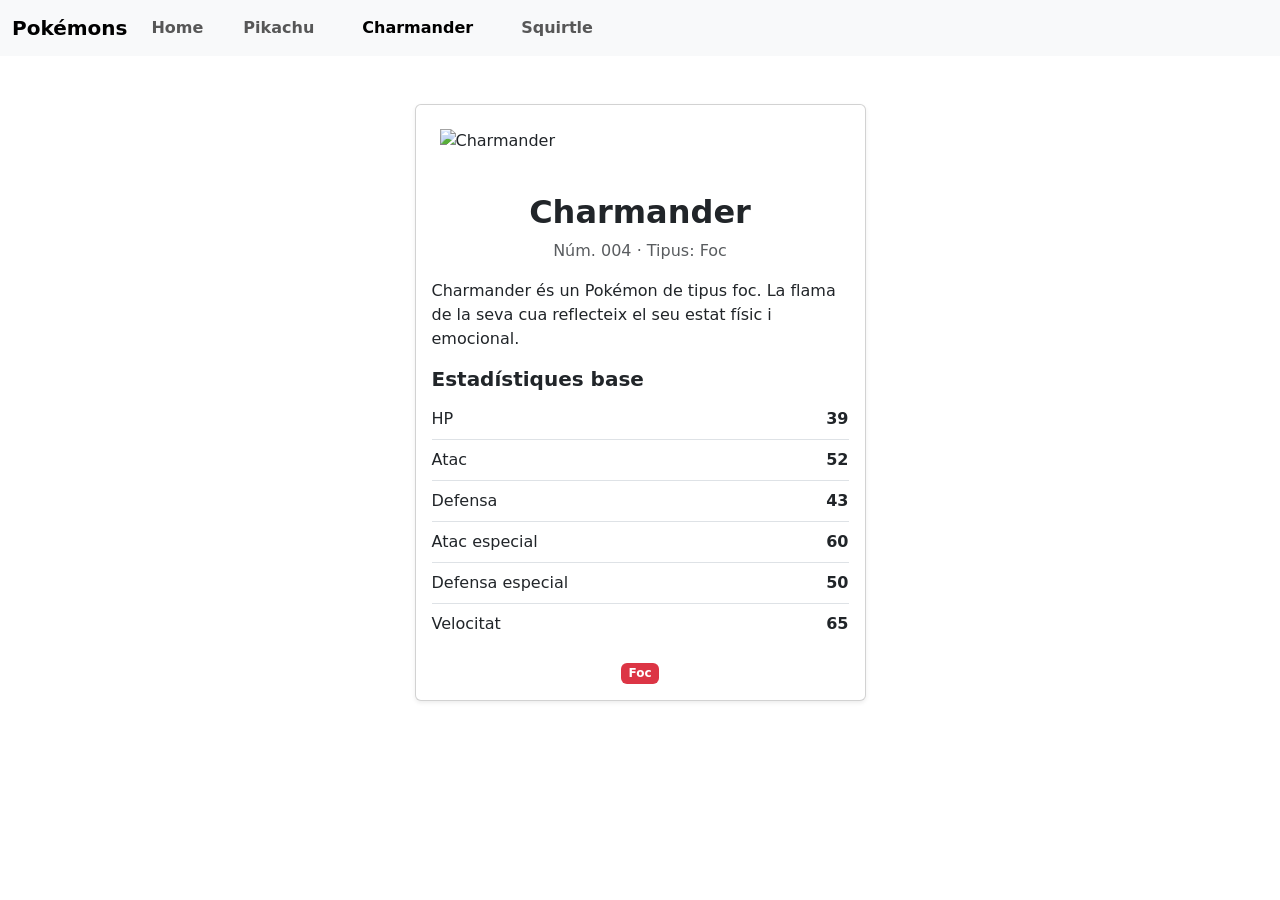
==== pagines/Charmander.html @ 83f08b2d "He afegit NAVBAR, CARROUSEL I CARDS. Però encara he de fer-hi canvis." ====
<!doctype html>
<html lang="ca">
<head>
  <meta charset="utf-8">
  <meta name="viewport" content="width=device-width, initial-scale=1">
  <title>Charmander - Pokémons</title>

  <link href="https://cdn.jsdelivr.net/npm/bootstrap@5.3.8/dist/css/bootstrap.min.css" rel="stylesheet">
</head>
<body>

<nav class="navbar navbar-expand-lg bg-body-tertiary">
  <div class="container-fluid">
    <a class="navbar-brand fw-bold" href="../index.html">Pokémons</a>

    <button class="navbar-toggler" type="button"
      data-bs-toggle="collapse" data-bs-target="#navbarNav"
      aria-controls="navbarNav" aria-expanded="false"
      aria-label="Toggle navigation">
      <span class="navbar-toggler-icon"></span>
    </button>

    <div class="collapse navbar-collapse" id="navbarNav">
      <ul class="navbar-nav gap-3 fw-bold">
        <li class="nav-item">
          <a class="nav-link" href="../index.html">Home</a>
        </li>
        <li class="nav-item">
          <a class="nav-link rounded px-3" href="../pagines/Pikachu.html">Pikachu</a>
        </li>
        <li class="nav-item">
          <a class="nav-link active rounded px-3" aria-current="page"
             href="/pagines/Charmander.html">Charmander</a>
        </li>
        <li class="nav-item">
          <a class="nav-link rounded px-3" href="../pagines/Squirtle.html">Squirtle</a>
        </li>
      </ul>
    </div>
  </div>
</nav>

<div class="container my-5">
  <div class="row justify-content-center">
    <div class="col-md-6 col-lg-5">
      <div class="card shadow-sm">
        <img
          src="https://raw.githubusercontent.com/PokeAPI/sprites/master/sprites/pokemon/other/official-artwork/4.png"
          class="card-img-top p-4"
          alt="Charmander"
          style="max-height: 320px; object-fit: contain;">

        <div class="card-body">
          <h2 class="card-title text-center fw-bold">Charmander</h2>
          <p class="text-center text-muted">Núm. 004 · Tipus: Foc</p>

          <p class="card-text">
            Charmander és un Pokémon de tipus foc. La flama de la seva
            cua reflecteix el seu estat físic i emocional.
          </p>

          <h5 class="fw-bold">Estadístiques base</h5>

          <div class="d-flex justify-content-between border-bottom py-2">
            <span>HP</span><strong>39</strong>
          </div>
          <div class="d-flex justify-content-between border-bottom py-2">
            <span>Atac</span><strong>52</strong>
          </div>
          <div class="d-flex justify-content-between border-bottom py-2">
            <span>Defensa</span><strong>43</strong>
          </div>
          <div class="d-flex justify-content-between border-bottom py-2">
            <span>Atac especial</span><strong>60</strong>
          </div>
          <div class="d-flex justify-content-between border-bottom py-2">
            <span>Defensa especial</span><strong>50</strong>
          </div>
          <div class="d-flex justify-content-between py-2">
            <span>Velocitat</span><strong>65</strong>
          </div>

          <div class="text-center mt-3">
            <span class="badge text-bg-danger">Foc</span>
          </div>
        </div>
      </div>
    </div>
  </div>
</div>

<style>
  .navbar .nav-link:hover {
    background-color: #cff4fc;
  }
</style>

<script src="https://cdn.jsdelivr.net/npm/bootstrap@5.3.8/dist/js/bootstrap.bundle.min.js"></script>
</body>
</html>
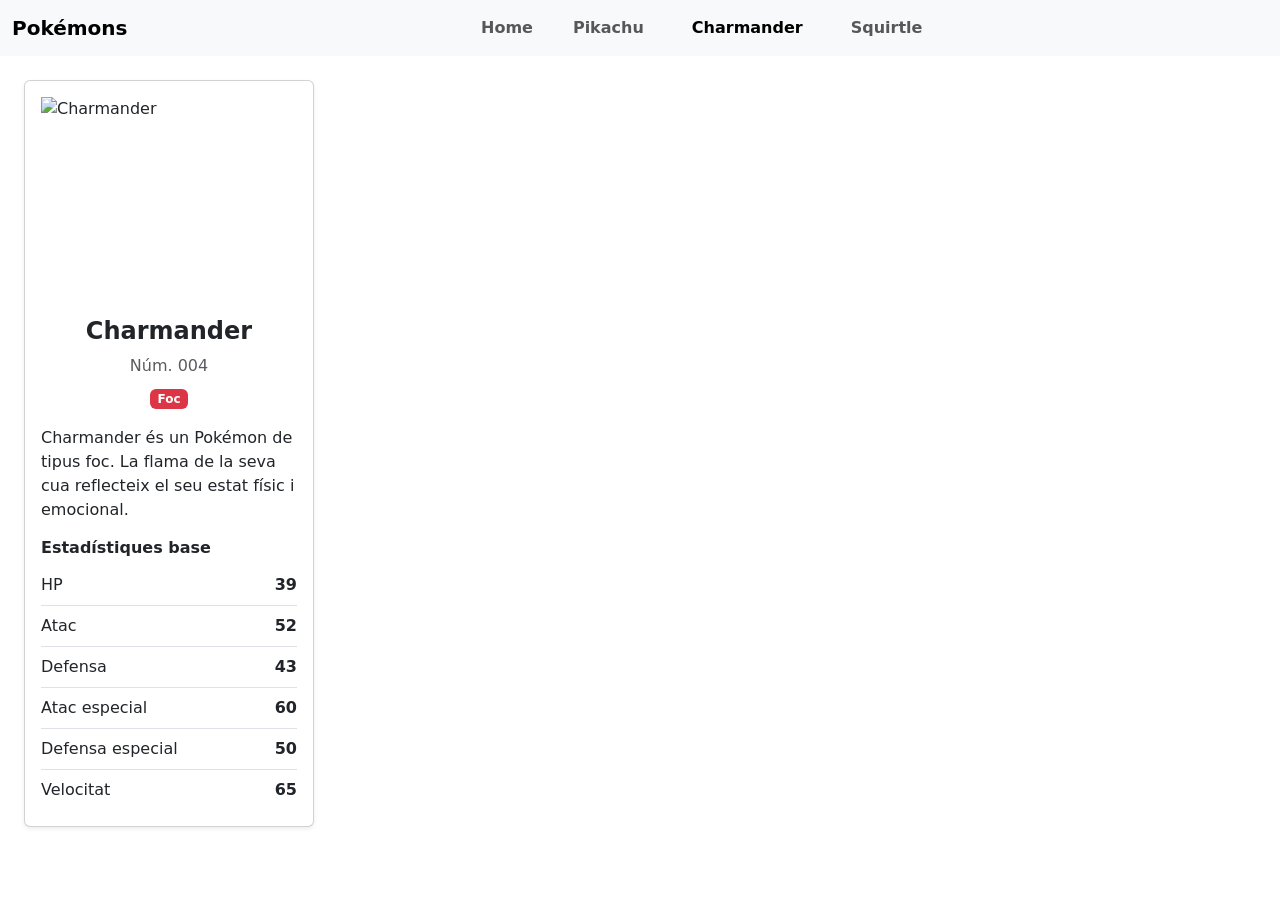
==== commit b43dd64d: "Actualitzaciónes" ====
--- a/pagines/Charmander.html
+++ b/pagines/Charmander.html
@@ -7,10 +7,16 @@
   <title>Charmander - Pokémons</title>
 
   <link href="https://cdn.jsdelivr.net/npm/bootstrap@5.3.8/dist/css/bootstrap.min.css" rel="stylesheet">
+
+  <style>
+    .navbar .nav-link:hover {
+      background-color: #cff4fc;
+    }
+  </style>
 </head>
 <body>
 
-<nav class="navbar navbar-expand-lg bg-body-tertiary">
+<nav class="navbar navbar-expand-lg bg-body-tertiary mx-auto">
   <div class="container-fluid">
     <a class="navbar-brand fw-bold" href="../index.html">Pokémons</a>
 
@@ -21,81 +27,67 @@
       <span class="navbar-toggler-icon"></span>
     </button>
 
-    <div class="collapse navbar-collapse" id="navbarNav">
-      <ul class="navbar-nav gap-3 fw-bold">
+    <div class="collapse navbar-collapse justify-content-center" id="navbarNav">
+      <ul class="navbar-nav gap-3 fw-bold mx-auto">
         <li class="nav-item">
           <a class="nav-link" href="../index.html">Home</a>
         </li>
         <li class="nav-item">
-          <a class="nav-link rounded px-3" href="../pagines/Pikachu.html">Pikachu</a>
+          <a class="nav-link rounded px-3" href="Pikachu.html">Pikachu</a>
         </li>
         <li class="nav-item">
-          <a class="nav-link active rounded px-3" aria-current="page"
-             href="/pagines/Charmander.html">Charmander</a>
+          <a class="nav-link active rounded px-3" aria-current="page" href="Charmander.html">Charmander</a>
         </li>
         <li class="nav-item">
-          <a class="nav-link rounded px-3" href="../pagines/Squirtle.html">Squirtle</a>
+          <a class="nav-link rounded px-3" href="Squirtle.html">Squirtle</a>
         </li>
       </ul>
     </div>
   </div>
 </nav>
 
-<div class="container my-5">
-  <div class="row justify-content-center">
-    <div class="col-md-6 col-lg-5">
+<div class="container-fluid my-4 px-3 px-md-4">
+  <div class="row">
+    <div class="col-12 col-sm-8 col-md-5 col-lg-4 col-xl-3">
       <div class="card shadow-sm">
         <img
           src="https://raw.githubusercontent.com/PokeAPI/sprites/master/sprites/pokemon/other/official-artwork/4.png"
-          class="card-img-top p-4"
+          class="card-img-top p-3"
           alt="Charmander"
-          style="max-height: 320px; object-fit: contain;">
+          style="height: 220px; object-fit: contain;">
 
         <div class="card-body">
-          <h2 class="card-title text-center fw-bold">Charmander</h2>
-          <p class="text-center text-muted">Núm. 004 · Tipus: Foc</p>
+          <h4 class="card-title text-center fw-bold">Charmander</h4>
+          <p class="text-center text-muted mb-2">Núm. 004</p>
+
+          <div class="text-center mb-3">
+            <span class="badge text-bg-danger">Foc</span>
+          </div>
 
           <p class="card-text">
             Charmander és un Pokémon de tipus foc. La flama de la seva
             cua reflecteix el seu estat físic i emocional.
           </p>
 
-          <h5 class="fw-bold">Estadístiques base</h5>
+          <h6 class="fw-bold">Estadístiques base</h6>
 
-          <div class="d-flex justify-content-between border-bottom py-2">
-            <span>HP</span><strong>39</strong>
-          </div>
-          <div class="d-flex justify-content-between border-bottom py-2">
-            <span>Atac</span><strong>52</strong>
-          </div>
-          <div class="d-flex justify-content-between border-bottom py-2">
-            <span>Defensa</span><strong>43</strong>
-          </div>
-          <div class="d-flex justify-content-between border-bottom py-2">
-            <span>Atac especial</span><strong>60</strong>
-          </div>
-          <div class="d-flex justify-content-between border-bottom py-2">
-            <span>Defensa especial</span><strong>50</strong>
-          </div>
-          <div class="d-flex justify-content-between py-2">
-            <span>Velocitat</span><strong>65</strong>
-          </div>
-
-          <div class="text-center mt-3">
-            <span class="badge text-bg-danger">Foc</span>
-          </div>
+          <ul class="list-group list-group-flush">
+            <li class="list-group-item d-flex justify-content-between px-0">HP <strong>39</strong></li>
+            <li class="list-group-item d-flex justify-content-between px-0">Atac <strong>52</strong></li>
+            <li class="list-group-item d-flex justify-content-between px-0">Defensa <strong>43</strong></li>
+            <li class="list-group-item d-flex justify-content-between px-0">Atac especial <strong>60</strong></li>
+            <li class="list-group-item d-flex justify-content-between px-0">Defensa especial <strong>50</strong></li>
+            <li class="list-group-item d-flex justify-content-between px-0">Velocitat <strong>65</strong></li>
+          </ul>
         </div>
       </div>
+    </div>
+
+    <div class="col-12 col-md-7 col-lg-8 col-xl-9">
     </div>
   </div>
 </div>
 
-<style>
-  .navbar .nav-link:hover {
-    background-color: #cff4fc;
-  }
-</style>
-
 <script src="https://cdn.jsdelivr.net/npm/bootstrap@5.3.8/dist/js/bootstrap.bundle.min.js"></script>
 </body>
 </html>
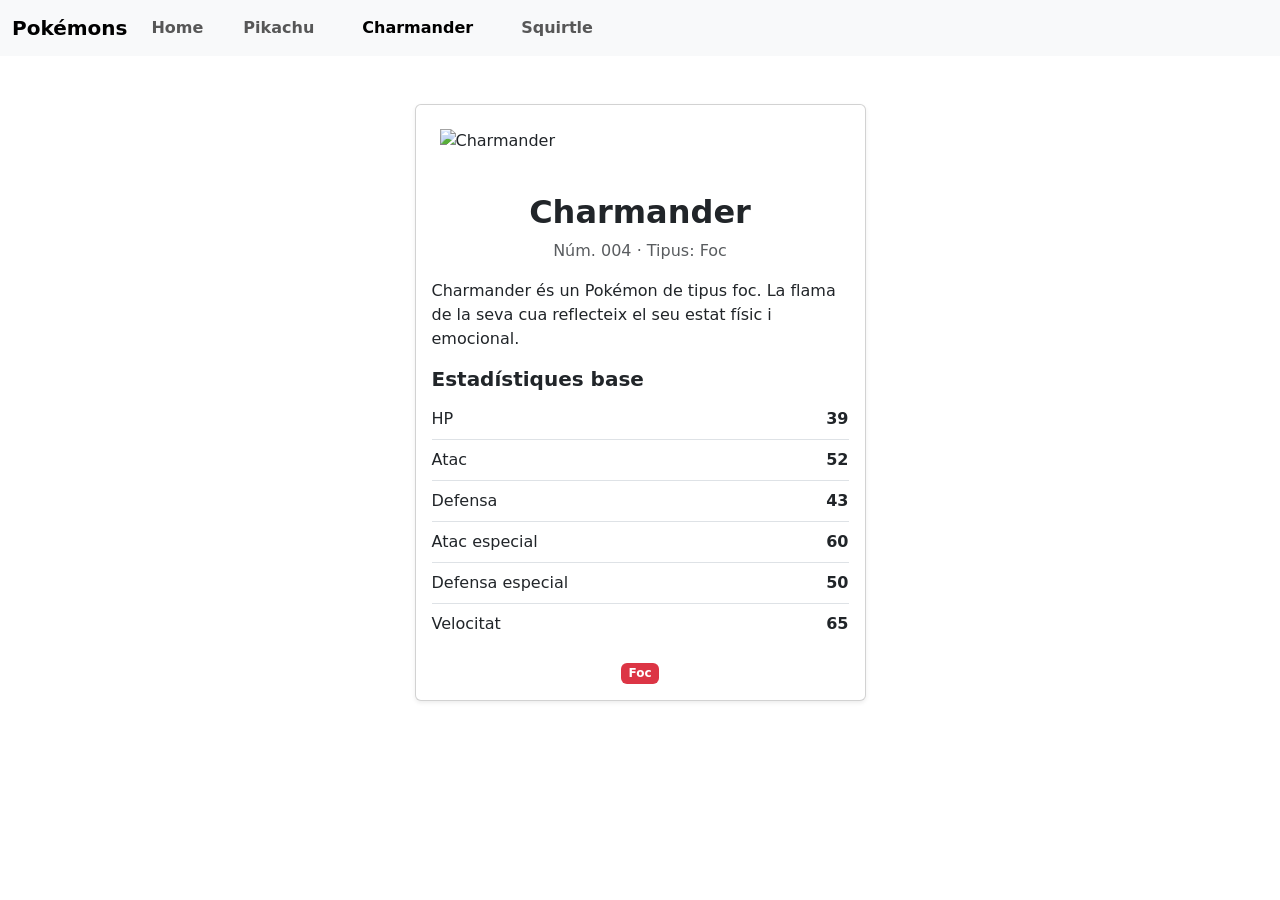
==== commit 726f62de: "Actualizacions + Formulari inical" ====
--- a/pagines/Charmander.html
+++ b/pagines/Charmander.html
@@ -1,4 +1,3 @@
-
 <!doctype html>
 <html lang="ca">
 <head>
@@ -7,16 +6,10 @@
   <title>Charmander - Pokémons</title>
 
   <link href="https://cdn.jsdelivr.net/npm/bootstrap@5.3.8/dist/css/bootstrap.min.css" rel="stylesheet">
-
-  <style>
-    .navbar .nav-link:hover {
-      background-color: #cff4fc;
-    }
-  </style>
 </head>
 <body>
 
-<nav class="navbar navbar-expand-lg bg-body-tertiary mx-auto">
+<nav class="navbar navbar-expand-lg bg-body-tertiary">
   <div class="container-fluid">
     <a class="navbar-brand fw-bold" href="../index.html">Pokémons</a>
 
@@ -27,67 +20,81 @@
       <span class="navbar-toggler-icon"></span>
     </button>
 
-    <div class="collapse navbar-collapse justify-content-center" id="navbarNav">
-      <ul class="navbar-nav gap-3 fw-bold mx-auto">
+    <div class="collapse navbar-collapse" id="navbarNav">
+      <ul class="navbar-nav gap-3 fw-bold">
         <li class="nav-item">
           <a class="nav-link" href="../index.html">Home</a>
         </li>
         <li class="nav-item">
-          <a class="nav-link rounded px-3" href="Pikachu.html">Pikachu</a>
+          <a class="nav-link rounded px-3" href="../pagines/Pikachu.html">Pikachu</a>
         </li>
         <li class="nav-item">
-          <a class="nav-link active rounded px-3" aria-current="page" href="Charmander.html">Charmander</a>
+          <a class="nav-link active rounded px-3" aria-current="page"
+             href="/pagines/Charmander.html">Charmander</a>
         </li>
         <li class="nav-item">
-          <a class="nav-link rounded px-3" href="Squirtle.html">Squirtle</a>
+          <a class="nav-link rounded px-3" href="../pagines/Squirtle.html">Squirtle</a>
         </li>
       </ul>
     </div>
   </div>
 </nav>
 
-<div class="container-fluid my-4 px-3 px-md-4">
-  <div class="row">
-    <div class="col-12 col-sm-8 col-md-5 col-lg-4 col-xl-3">
+<div class="container my-5">
+  <div class="row justify-content-center">
+    <div class="col-md-6 col-lg-5">
       <div class="card shadow-sm">
         <img
           src="https://raw.githubusercontent.com/PokeAPI/sprites/master/sprites/pokemon/other/official-artwork/4.png"
-          class="card-img-top p-3"
+          class="card-img-top p-4"
           alt="Charmander"
-          style="height: 220px; object-fit: contain;">
+          style="max-height: 320px; object-fit: contain;">
 
         <div class="card-body">
-          <h4 class="card-title text-center fw-bold">Charmander</h4>
-          <p class="text-center text-muted mb-2">Núm. 004</p>
-
-          <div class="text-center mb-3">
-            <span class="badge text-bg-danger">Foc</span>
-          </div>
+          <h2 class="card-title text-center fw-bold">Charmander</h2>
+          <p class="text-center text-muted">Núm. 004 · Tipus: Foc</p>
 
           <p class="card-text">
             Charmander és un Pokémon de tipus foc. La flama de la seva
             cua reflecteix el seu estat físic i emocional.
           </p>
 
-          <h6 class="fw-bold">Estadístiques base</h6>
+          <h5 class="fw-bold">Estadístiques base</h5>
 
-          <ul class="list-group list-group-flush">
-            <li class="list-group-item d-flex justify-content-between px-0">HP <strong>39</strong></li>
-            <li class="list-group-item d-flex justify-content-between px-0">Atac <strong>52</strong></li>
-            <li class="list-group-item d-flex justify-content-between px-0">Defensa <strong>43</strong></li>
-            <li class="list-group-item d-flex justify-content-between px-0">Atac especial <strong>60</strong></li>
-            <li class="list-group-item d-flex justify-content-between px-0">Defensa especial <strong>50</strong></li>
-            <li class="list-group-item d-flex justify-content-between px-0">Velocitat <strong>65</strong></li>
-          </ul>
+          <div class="d-flex justify-content-between border-bottom py-2">
+            <span>HP</span><strong>39</strong>
+          </div>
+          <div class="d-flex justify-content-between border-bottom py-2">
+            <span>Atac</span><strong>52</strong>
+          </div>
+          <div class="d-flex justify-content-between border-bottom py-2">
+            <span>Defensa</span><strong>43</strong>
+          </div>
+          <div class="d-flex justify-content-between border-bottom py-2">
+            <span>Atac especial</span><strong>60</strong>
+          </div>
+          <div class="d-flex justify-content-between border-bottom py-2">
+            <span>Defensa especial</span><strong>50</strong>
+          </div>
+          <div class="d-flex justify-content-between py-2">
+            <span>Velocitat</span><strong>65</strong>
+          </div>
+
+          <div class="text-center mt-3">
+            <span class="badge text-bg-danger">Foc</span>
+          </div>
         </div>
       </div>
-    </div>
-
-    <div class="col-12 col-md-7 col-lg-8 col-xl-9">
     </div>
   </div>
 </div>
 
+<style>
+  .navbar .nav-link:hover {
+    background-color: #cff4fc;
+  }
+</style>
+
 <script src="https://cdn.jsdelivr.net/npm/bootstrap@5.3.8/dist/js/bootstrap.bundle.min.js"></script>
 </body>
-</html>
+</html>
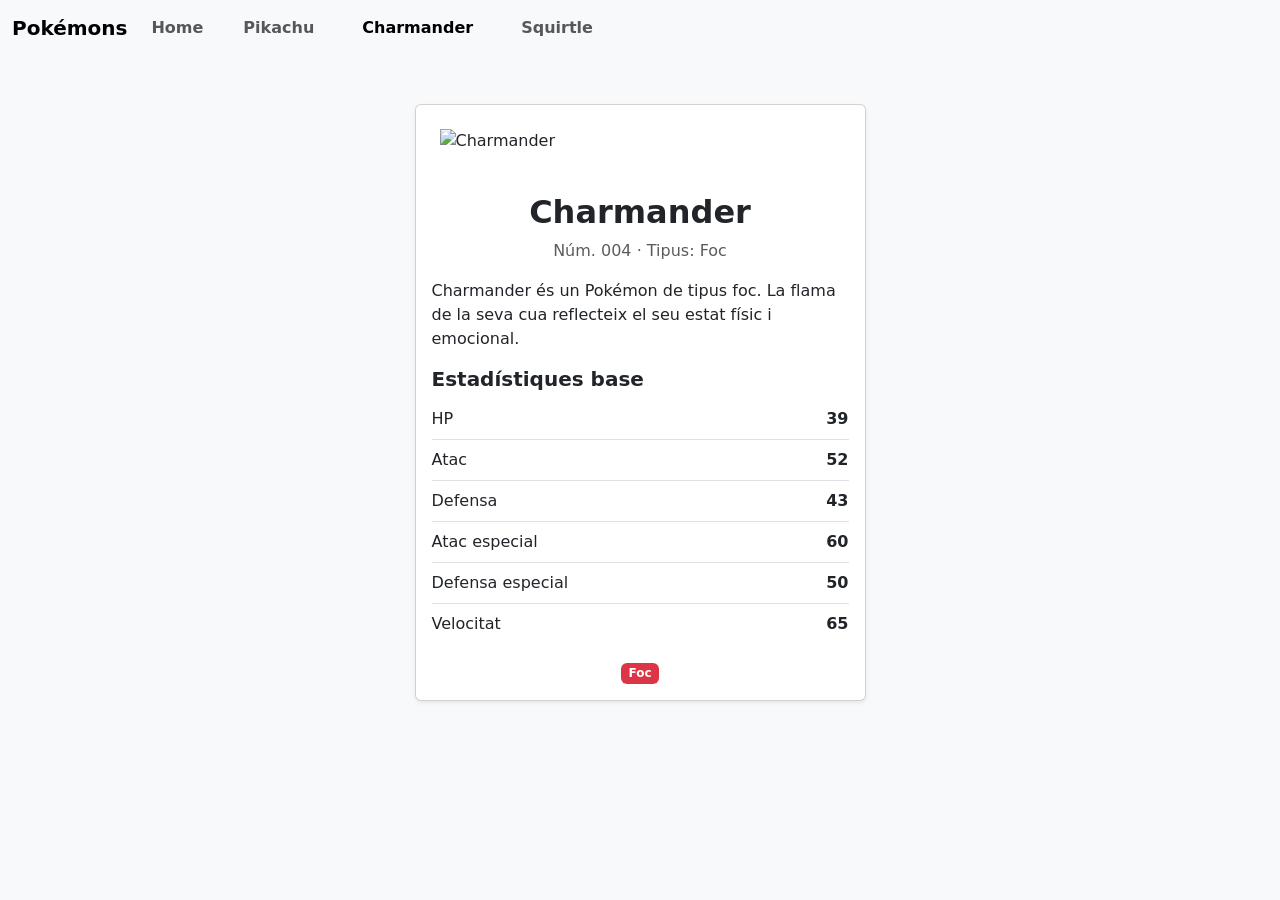
==== commit 15137865: "Actualització per treballar desde casa :3" ====
--- a/pagines/Charmander.html
+++ b/pagines/Charmander.html
@@ -1,100 +1,124 @@
 <!doctype html>
 <html lang="ca">
 <head>
-  <meta charset="utf-8">
-  <meta name="viewport" content="width=device-width, initial-scale=1">
-  <title>Charmander - Pokémons</title>
+    <meta charset="utf-8">
+    <meta name="viewport" content="width=device-width, initial-scale=1">
 
-  <link href="https://cdn.jsdelivr.net/npm/bootstrap@5.3.8/dist/css/bootstrap.min.css" rel="stylesheet">
+    <title>Charmander - Pokémons</title>
+
+    <link href="https://cdn.jsdelivr.net/npm/bootstrap@5.3.8/dist/css/bootstrap.min.css" rel="stylesheet">
+    <link rel="stylesheet" href="../Css/main.css">
 </head>
+
 <body>
 
 <nav class="navbar navbar-expand-lg bg-body-tertiary">
-  <div class="container-fluid">
-    <a class="navbar-brand fw-bold" href="../index.html">Pokémons</a>
 
-    <button class="navbar-toggler" type="button"
-      data-bs-toggle="collapse" data-bs-target="#navbarNav"
-      aria-controls="navbarNav" aria-expanded="false"
-      aria-label="Toggle navigation">
-      <span class="navbar-toggler-icon"></span>
-    </button>
+    <div class="container-fluid">
 
-    <div class="collapse navbar-collapse" id="navbarNav">
-      <ul class="navbar-nav gap-3 fw-bold">
-        <li class="nav-item">
-          <a class="nav-link" href="../index.html">Home</a>
-        </li>
-        <li class="nav-item">
-          <a class="nav-link rounded px-3" href="../pagines/Pikachu.html">Pikachu</a>
-        </li>
-        <li class="nav-item">
-          <a class="nav-link active rounded px-3" aria-current="page"
-             href="/pagines/Charmander.html">Charmander</a>
-        </li>
-        <li class="nav-item">
-          <a class="nav-link rounded px-3" href="../pagines/Squirtle.html">Squirtle</a>
-        </li>
-      </ul>
+        <a class="navbar-brand fw-bold" href="../index.html">Pokémons</a>
+
+        <button class="navbar-toggler" type="button"
+            data-bs-toggle="collapse"
+            data-bs-target="#navbarNav"
+            aria-controls="navbarNav"
+            aria-expanded="false"
+            aria-label="Toggle navigation">
+
+            <span class="navbar-toggler-icon"></span>
+
+        </button>
+
+        <div class="collapse navbar-collapse" id="navbarNav">
+
+            <ul class="navbar-nav gap-3 fw-bold">
+
+                <li class="nav-item">
+                    <a class="nav-link" href="../index.html">Home</a>
+                </li>
+
+                <li class="nav-item">
+                    <a class="nav-link rounded px-3" href="Pikachu.html">Pikachu</a>
+                </li>
+
+                <li class="nav-item">
+                    <a class="nav-link active rounded px-3" aria-current="page" href="Charmander.html">Charmander</a>
+                </li>
+
+                <li class="nav-item">
+                    <a class="nav-link rounded px-3" href="Squirtle.html">Squirtle</a>
+                </li>
+
+            </ul>
+
+        </div>
     </div>
-  </div>
 </nav>
 
+
+
 <div class="container my-5">
-  <div class="row justify-content-center">
-    <div class="col-md-6 col-lg-5">
-      <div class="card shadow-sm">
-        <img
-          src="https://raw.githubusercontent.com/PokeAPI/sprites/master/sprites/pokemon/other/official-artwork/4.png"
-          class="card-img-top p-4"
-          alt="Charmander"
-          style="max-height: 320px; object-fit: contain;">
 
-        <div class="card-body">
-          <h2 class="card-title text-center fw-bold">Charmander</h2>
-          <p class="text-center text-muted">Núm. 004 · Tipus: Foc</p>
+    <div class="row justify-content-center">
 
-          <p class="card-text">
-            Charmander és un Pokémon de tipus foc. La flama de la seva
-            cua reflecteix el seu estat físic i emocional.
-          </p>
+        <div class="col-md-6 col-lg-5">
 
-          <h5 class="fw-bold">Estadístiques base</h5>
+            <div class="card shadow-sm">
 
-          <div class="d-flex justify-content-between border-bottom py-2">
-            <span>HP</span><strong>39</strong>
-          </div>
-          <div class="d-flex justify-content-between border-bottom py-2">
-            <span>Atac</span><strong>52</strong>
-          </div>
-          <div class="d-flex justify-content-between border-bottom py-2">
-            <span>Defensa</span><strong>43</strong>
-          </div>
-          <div class="d-flex justify-content-between border-bottom py-2">
-            <span>Atac especial</span><strong>60</strong>
-          </div>
-          <div class="d-flex justify-content-between border-bottom py-2">
-            <span>Defensa especial</span><strong>50</strong>
-          </div>
-          <div class="d-flex justify-content-between py-2">
-            <span>Velocitat</span><strong>65</strong>
-          </div>
+                <img
+                    src="https://raw.githubusercontent.com/PokeAPI/sprites/master/sprites/pokemon/other/official-artwork/4.png"
+                    class="card-img-top p-4 pokemon-detail-img"
+                    alt="Charmander">
 
-          <div class="text-center mt-3">
-            <span class="badge text-bg-danger">Foc</span>
-          </div>
+                <div class="card-body">
+
+                    <h2 class="card-title text-center fw-bold">Charmander</h2>
+
+                    <p class="text-center text-muted">Núm. 004 · Tipus: Foc</p>
+
+                    <p class="card-text">
+                        Charmander és un Pokémon de tipus foc. La flama de la seva
+                        cua reflecteix el seu estat físic i emocional.
+                    </p>
+
+                    <h5 class="fw-bold">Estadístiques base</h5>
+
+                    <div class="d-flex justify-content-between border-bottom py-2">
+                        <span>HP</span><strong>39</strong>
+                    </div>
+
+                    <div class="d-flex justify-content-between border-bottom py-2">
+                        <span>Atac</span><strong>52</strong>
+                    </div>
+
+                    <div class="d-flex justify-content-between border-bottom py-2">
+                        <span>Defensa</span><strong>43</strong>
+                    </div>
+
+                    <div class="d-flex justify-content-between border-bottom py-2">
+                        <span>Atac especial</span><strong>60</strong>
+                    </div>
+
+                    <div class="d-flex justify-content-between border-bottom py-2">
+                        <span>Defensa especial</span><strong>50</strong>
+                    </div>
+
+                    <div class="d-flex justify-content-between py-2">
+                        <span>Velocitat</span><strong>65</strong>
+                    </div>
+
+                    <div class="text-center mt-3">
+                        <span class="badge text-bg-danger">Foc</span>
+                    </div>
+
+                </div>
+            </div>
         </div>
-      </div>
     </div>
-  </div>
 </div>
 
-<style>
-  .navbar .nav-link:hover {
-    background-color: #cff4fc;
-  }
-</style>
 
 <script src="https://cdn.jsdelivr.net/npm/bootstrap@5.3.8/dist/js/bootstrap.bundle.min.js"></script>
+
 </body>
-</html>+</html>
--- a/Css/main.css
+++ b/Css/main.css
@@ -0,0 +1,84 @@
+
+/* GENERAL */
+body {
+    background-color: #f8f9fa;
+}
+
+/* NAVBAR */
+.navbar .nav-link {
+    border-radius: 8px;
+    padding-left: 12px;
+    padding-right: 12px;
+}
+
+.navbar .nav-link:hover {
+    background-color: #cff4fc;
+}
+
+/* LOGIN IMAGE */
+.login-img {
+    max-height: 40px;
+    object-fit: contain;
+    border: 2px solid #ffc107;
+    border-radius: 9px;
+}
+
+/* HOMEPAGE CAROUSEL */
+.carousel img {
+    width: 100%;
+    height: 400px;
+    object-fit: cover;
+}
+
+/* HOMEPAGE DESCRIPTION */
+.pokemon-description {
+    background-color: #e0f7fa;
+}
+
+/* TOP 3 POKEMON */
+.pokemon-img {
+    height: 370px;
+    width: 100%;
+    object-fit: contain;
+}
+
+/* POKEMON DETAIL CARDS */
+.pokemon-detail-img {
+    max-height: 320px;
+    width: 100%;
+    object-fit: contain;
+}
+
+/* FOOTER */
+footer {
+    margin-top: 20px;
+}
+
+/* SMALL SCREENS */
+@media (max-width: 576px) {
+    .carousel img {
+        height: 220px;
+    }
+
+    .pokemon-img {
+        height: 280px;
+    }
+}
+
+
+/* FORM PAGE */
+.form-page {
+    background-color: #eaf4ff;
+}
+
+.pokemon-container {
+    background-color: #102b50;
+    color: white;
+    max-width: 550px;
+    border-radius: 18px;
+}
+
+.pokemon-container .form-control,
+.pokemon-container .form-select {
+    padding: 12px;
+}
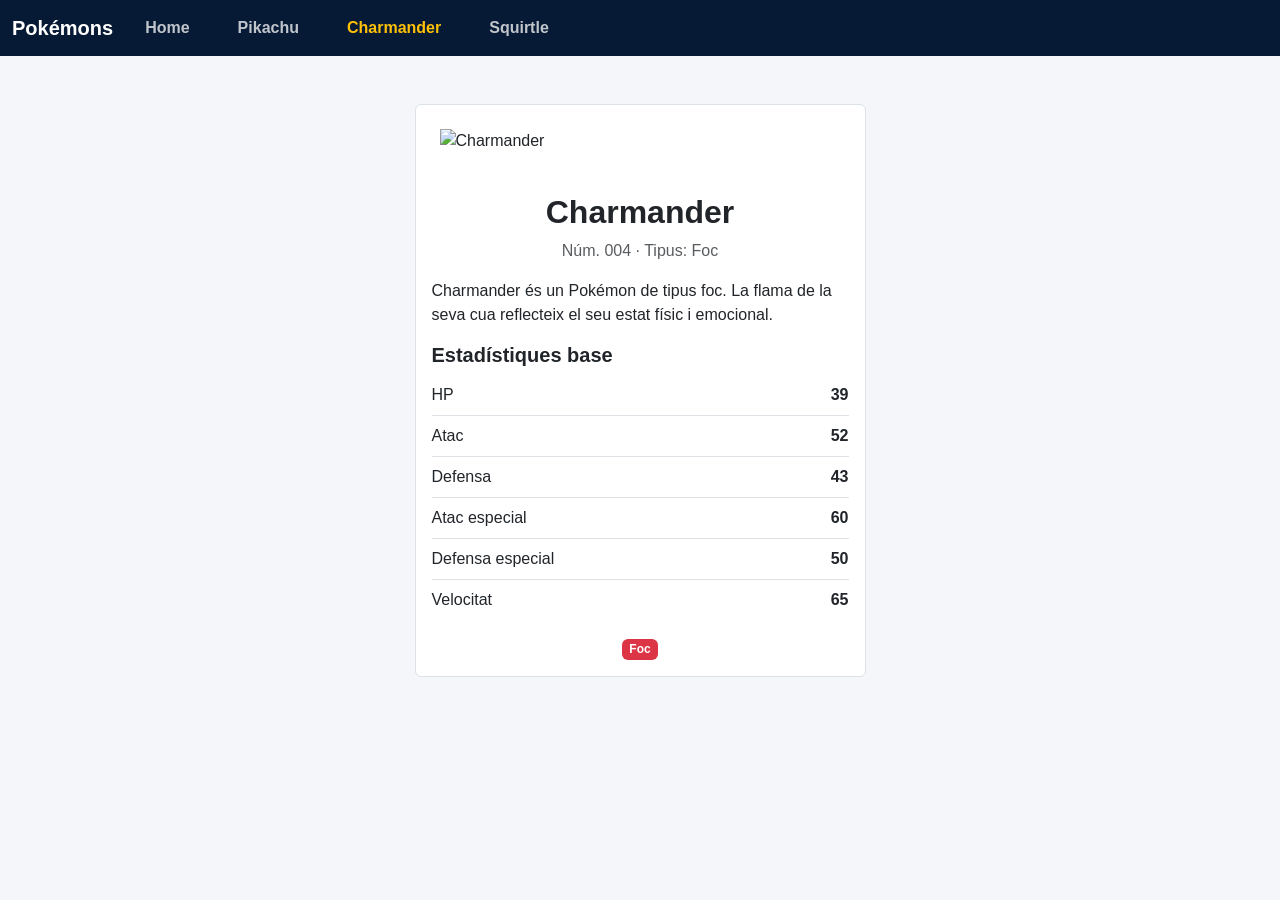
==== commit 91de2f86: "Millores - final" ====
--- a/pagines/Charmander.html
+++ b/pagines/Charmander.html
@@ -34,7 +34,7 @@
             <ul class="navbar-nav gap-3 fw-bold">
 
                 <li class="nav-item">
-                    <a class="nav-link" href="../index.html">Home</a>
+                    <a class="nav-link rounded px-3" href="../index.html">Home</a>
                 </li>
 
                 <li class="nav-item">
@@ -55,8 +55,6 @@
     </div>
 </nav>
 
-
-
 <div class="container my-5">
 
     <div class="row justify-content-center">
@@ -74,7 +72,7 @@
 
                     <h2 class="card-title text-center fw-bold">Charmander</h2>
 
-                    <p class="text-center text-muted">Núm. 004 · Tipus: Foc</p>
+                    <p class="text-center text-body-secondary">Núm. 004 · Tipus: Foc</p>
 
                     <p class="card-text">
                         Charmander és un Pokémon de tipus foc. La flama de la seva
@@ -117,8 +115,7 @@
     </div>
 </div>
 
-
 <script src="https://cdn.jsdelivr.net/npm/bootstrap@5.3.8/dist/js/bootstrap.bundle.min.js"></script>
 
 </body>
-</html>
+</html>
--- a/Css/main.css
+++ b/Css/main.css
@@ -1,72 +1,161 @@
-
-/* GENERAL */
-body {
-    background-color: #f8f9fa;
+:root {
+    --bg: #f4f6f9;
+    --nav: #071a35;
+    --line: #dde2e8;
+    --accent: #ffc107;
+    --text: #17202a;
+    --muted: #5c6773;
 }
 
-/* NAVBAR */
-.navbar .nav-link {
-    border-radius: 8px;
+body:not(.form-page) {
+    background-color: var(--bg);
+    color: var(--text);
+    font-family: Arial, sans-serif;
+}
+
+body:not(.form-page) .navbar {
+    background-color: var(--nav) !important;
+    --bs-navbar-color: rgba(255, 255, 255, 0.75);
+    --bs-navbar-hover-color: var(--accent);
+    --bs-navbar-active-color: var(--accent);
+    --bs-navbar-brand-color: white;
+    --bs-navbar-brand-hover-color: var(--accent);
+    --bs-navbar-toggler-border-color: rgba(255, 255, 255, 0.3);
+}
+
+body:not(.form-page) .navbar-toggler-icon {
+    filter: invert(1);
+}
+
+body:not(.form-page) .navbar .nav-link {
+    border-radius: 4px;
     padding-left: 12px;
     padding-right: 12px;
 }
 
-.navbar .nav-link:hover {
-    background-color: #cff4fc;
+body:not(.form-page) .navbar .nav-link:hover {
+    background-color: rgba(255, 255, 255, 0.08);
 }
 
-/* LOGIN IMAGE */
+body:not(.form-page) .btn-warning {
+    background-color: var(--accent);
+    border: none;
+    color: var(--text);
+    border-radius: 4px;
+}
+
+body:not(.form-page) .btn-warning:hover {
+    background-color: #e0a800;
+}
+
 .login-img {
     max-height: 40px;
     object-fit: contain;
-    border: 2px solid #ffc107;
-    border-radius: 9px;
+    border: 2px solid var(--accent);
+    border-radius: 4px;
 }
 
-/* HOMEPAGE CAROUSEL */
 .carousel img {
     width: 100%;
     height: 400px;
     object-fit: cover;
 }
 
-/* HOMEPAGE DESCRIPTION */
 .pokemon-description {
-    background-color: #e0f7fa;
+    background-color: white !important;
+    border: 1px solid var(--line);
+    border-left: 4px solid var(--accent);
+    border-radius: 4px !important;
+    box-shadow: none !important;
 }
 
-/* TOP 3 POKEMON */
+.pokemon-description p {
+    color: var(--muted);
+}
+
+header.bg-primary {
+    background-color: transparent !important;
+    border-bottom: 1px solid var(--line);
+}
+
+header.text-white {
+    color: var(--nav) !important;
+}
+
+header h1 {
+    font-size: 1.6rem;
+    font-weight: 700;
+}
+
+main .bg-light {
+    background-color: white !important;
+    border: 1px solid var(--line);
+    border-radius: 6px;
+}
+
+main .bg-light:hover {
+    border-color: var(--accent);
+}
+
+main .bg-light p {
+    color: var(--muted);
+}
+
 .pokemon-img {
     height: 370px;
     width: 100%;
     object-fit: contain;
 }
 
-/* POKEMON DETAIL CARDS */
+.section-title {
+    font-size: 1.4rem;
+    font-weight: 700;
+    border-left: 4px solid var(--accent);
+    padding-left: 12px;
+}
+
+.info-box {
+    background-color: white;
+    border: 1px solid var(--line);
+    border-radius: 6px;
+}
+
+.info-box p {
+    color: var(--muted);
+}
+
+.step-number {
+    font-size: 1.6rem;
+    font-weight: 700;
+    color: var(--accent);
+}
+
+.card {
+    --bs-card-bg: white;
+    --bs-card-border-color: var(--line);
+    border-radius: 6px;
+    box-shadow: none !important;
+}
+
 .pokemon-detail-img {
     max-height: 320px;
     width: 100%;
     object-fit: contain;
 }
 
-/* FOOTER */
 footer {
     margin-top: 20px;
+    border-top: 1px solid var(--line);
 }
 
-/* SMALL SCREENS */
-@media (max-width: 576px) {
-    .carousel img {
-        height: 220px;
-    }
-
-    .pokemon-img {
-        height: 280px;
-    }
+footer.bg-primary {
+    background-color: transparent !important;
 }
 
+footer.text-white {
+    color: var(--muted) !important;
+}
 
-/* FORM PAGE */
 .form-page {
     background-color: #eaf4ff;
 }
@@ -82,3 +171,29 @@
 .pokemon-container .form-select {
     padding: 12px;
 }
+
+.form-section-title {
+    color: #f5c542;
+    font-weight: 700;
+    border-left: 4px solid #f5c542;
+    padding-left: 12px;
+}
+
+.form-page .navbar {
+    background: #101b35;
+    border-bottom: 1px solid rgba(255, 255, 255, 0.1);
+}
+
+.form-page footer {
+    background: #101b35;
+}
+
+@media (max-width: 576px) {
+    .carousel img {
+        height: 220px;
+    }
+
+    .pokemon-img {
+        height: 280px;
+    }
+}
